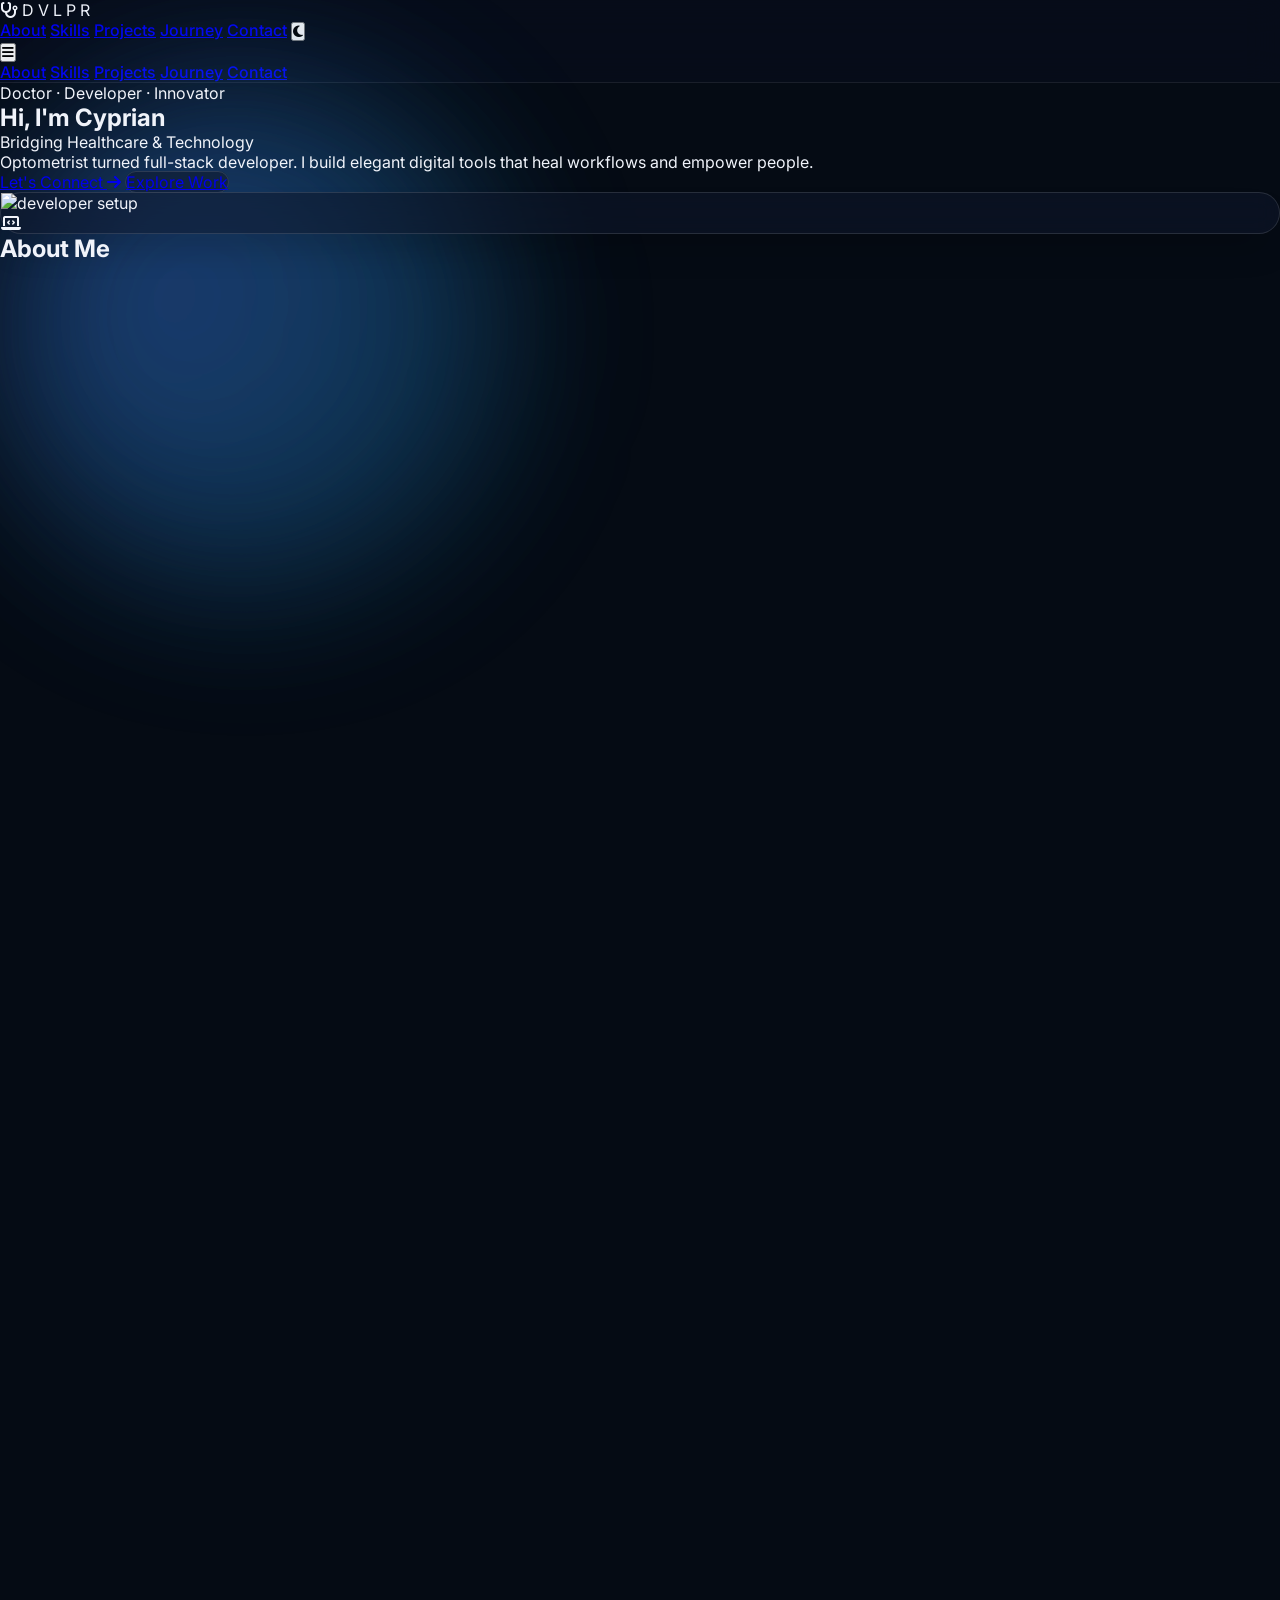
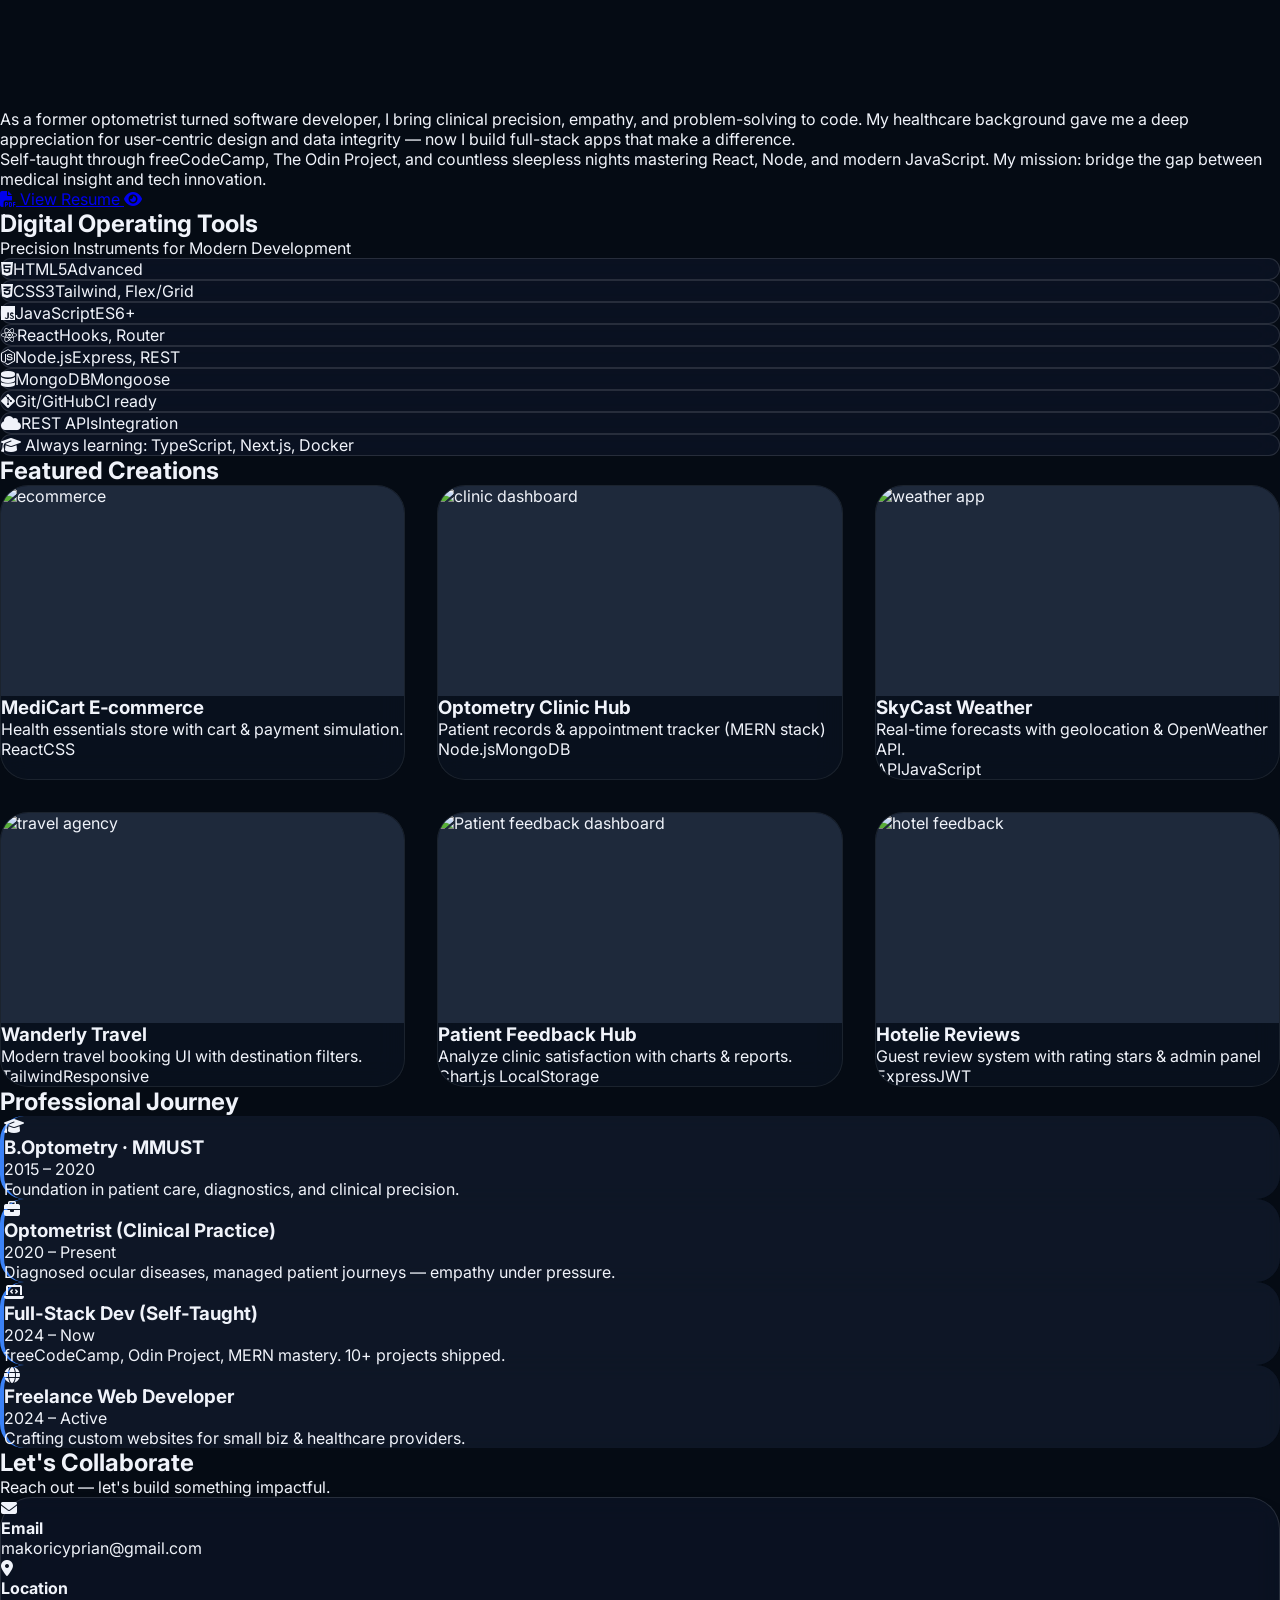
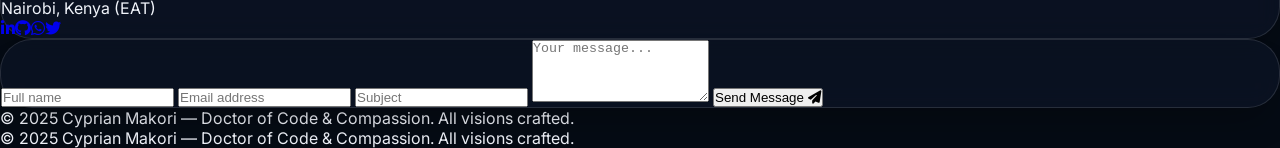
==== html1.html @ fe66a41a "`Deleted index.html and styles.css files`" ====
<!DOCTYPE html>
<html lang="en">
<head>
    <meta charset="UTF-8">
    <meta name="viewport" content="width=device-width, initial-scale=1.0, viewport-fit=cover">
    <title>Cyprian Makori | Doctor of Code & Care</title>
    <link href="https://cdn.jsdelivr.net/npm/tailwindcss@2.2.19/dist/tailwind.min.css" rel="stylesheet">
    <link href="https://fonts.googleapis.com/css2?family=Inter:opsz,wght@14..32,300;14..32,400;14..32,500;14..32,600;14..32,700;14..32,800&display=swap" rel="stylesheet">
    <link rel="stylesheet" href="https://cdnjs.cloudflare.com/ajax/libs/font-awesome/6.4.0/css/all.min.css">
    <script type="text/javascript" src="https://cdn.jsdelivr.net/npm/@emailjs/browser@4/dist/email.min.js"></script>
    <style>
        * { margin: 0; padding: 0; box-sizing: border-box; }
        body {
            font-family: 'Inter', sans-serif;
            background-color: #050b14;
            color: #f0f3fa;
            overflow-x: hidden;
            scroll-behavior: smooth;
        }
        .glass-card {
            background: rgba(15, 25, 45, 0.55);
            backdrop-filter: blur(12px);
            border-radius: 2rem;
            border: 1px solid rgba(255, 255, 255, 0.12);
            box-shadow: 0 20px 35px -12px rgba(0, 0, 0, 0.3);
            transition: all 0.35s cubic-bezier(0.2, 0.9, 0.4, 1.1);
        }
        .glass-card:hover {
            border-color: rgba(96, 165, 250, 0.4);
            transform: translateY(-6px);
            box-shadow: 0 30px 40px -15px rgba(0, 0, 0, 0.4);
        }
        .project-grid {
            display: grid;
            grid-template-columns: repeat(auto-fill, minmax(320px, 1fr));
            gap: 2rem;
        }
        .project-tile {
            background: rgba(12, 20, 35, 0.65);
            backdrop-filter: blur(14px);
            border-radius: 1.75rem;
            border: 1px solid rgba(255, 255, 255, 0.08);
            transition: all 0.4s ease;
            overflow: hidden;
        }
        .project-tile:hover {
            transform: translateY(-12px);
            border-color: rgba(59, 130, 246, 0.5);
            box-shadow: 0 25px 35px -18px rgba(0, 0, 0, 0.5);
        }
        .project-img {
            height: 210px;
            width: 100%;
            object-fit: cover;
            transition: transform 0.6s cubic-bezier(0.2, 0.9, 0.4, 1.1);
        }
        .project-tile:hover .project-img {
            transform: scale(1.05);
        }
        .overlay-btns {
            position: absolute;
            inset: 0;
            background: rgba(0, 0, 0, 0.7);
            backdrop-filter: blur(4px);
            display: flex;
            align-items: center;
            justify-content: center;
            gap: 1rem;
            opacity: 0;
            transition: opacity 0.3s ease;
        }
        .project-tile:hover .overlay-btns {
            opacity: 1;
        }
        @keyframes floatSoft {
            0% { transform: translateY(0px); }
            50% { transform: translateY(-10px); }
            100% { transform: translateY(0px); }
        }
        .float-animate {
            animation: floatSoft 5s ease-in-out infinite;
        }
        .timeline-glow {
            background: rgba(20, 30, 50, 0.6);
            backdrop-filter: blur(8px);
            border-radius: 1.5rem;
            border-left: 4px solid #3b82f6;
        }
        .reveal-on-scroll {
            opacity: 0;
            transform: translateY(35px);
            transition: opacity 0.7s ease, transform 0.7s ease;
        }
        .reveal-on-scroll.revealed {
            opacity: 1;
            transform: translateY(0);
        }
        .nav-glass {
            background: rgba(8, 14, 26, 0.85);
            backdrop-filter: blur(18px);
            border-bottom: 1px solid rgba(255, 255, 255, 0.08);
        }
        .nav-link {
            position: relative;
            font-weight: 500;
            transition: color 0.2s;
        }
        .nav-link::after {
            content: '';
            position: absolute;
            bottom: -6px;
            left: 0;
            width: 0%;
            height: 2px;
            background: #3b82f6;
            border-radius: 2px;
            transition: width 0.3s ease;
        }
        .nav-link:hover::after, .nav-link.active::after {
            width: 100%;
        }
        .nav-link.active {
            color: #60a5fa;
        }
        ::-webkit-scrollbar { width: 6px; }
        ::-webkit-scrollbar-track { background: #0f172a; }
        ::-webkit-scrollbar-thumb { background: #3b82f6; border-radius: 8px; }
        .hero-blob {
            position: absolute;
            width: 500px;
            height: 500px;
            background: radial-gradient(circle at 30% 40%, rgba(59,130,246,0.25), rgba(6,182,212,0.1));
            filter: blur(80px);
            border-radius: 50%;
            z-index: 0;
            pointer-events: none;
        }
        .btn-glow {
            transition: all 0.2s ease;
        }
        .btn-glow:hover {
            box-shadow: 0 8px 25px -5px #3b82f6;
        }
        @media (max-width: 640px) {
            .project-grid { grid-template-columns: 1fr; }
        }
        .dark-mode {
            background-color: #0a0f1c;
        }
        /* Add after existing styles */
        .page-transition {
            animation: fadeInUp 0.8s cubic-bezier(0.2, 0.9, 0.4, 1.1);
        }
        @keyframes fadeInUp {
            from { opacity: 0; transform: translateY(30px); }
            to { opacity: 1; transform: translateY(0); }
        }
        #static-highlight {
        display: none !important;
        }
                /* PDF Modal Styles - Add to existing CSS */
        .pdf-modal {
            display: none;
            position: fixed;
            top: 0;
            left: 0;
            width: 100%;
            height: 100%;
            background: rgba(0, 0, 0, 0.85);
            backdrop-filter: blur(8px);
            z-index: 10000;
            align-items: center;
            justify-content: center;
            animation: fadeIn 0.3s ease;
        }

        .pdf-modal.active {
            display: flex;
        }

        .pdf-modal-content {
            width: 90%;
            max-width: 1000px;
            height: 85vh;
            background: rgba(20, 30, 50, 0.95);
            backdrop-filter: blur(20px);
            border-radius: 1.5rem;
            overflow: hidden;
            display: flex;
            flex-direction: column;
            animation: slideUp 0.4s ease;
            border: 1px solid rgba(255, 255, 255, 0.2);
            box-shadow: 0 25px 50px -12px rgba(0, 0, 0, 0.5);
        }

        .pdf-modal-header {
            display: flex;
            justify-content: space-between;
            align-items: center;
            padding: 1.25rem 1.5rem;
            border-bottom: 1px solid rgba(255, 255, 255, 0.1);
            background: rgba(0, 0, 0, 0.3);
        }

        .close-modal-btn {
            background: rgba(255, 255, 255, 0.1);
            border: none;
            width: 36px;
            height: 36px;
            border-radius: 50%;
            cursor: pointer;
            color: white;
            font-size: 1.2rem;
            transition: all 0.2s;
            display: flex;
            align-items: center;
            justify-content: center;
        }

        .close-modal-btn:hover {
            background: rgba(239, 68, 68, 0.8);
            transform: rotate(90deg);
        }

        .pdf-viewer-container {
            flex: 1;
            background: #1a1a2e;
            position: relative;
            overflow: hidden;
        }

        .pdf-iframe {
            width: 100%;
            height: 100%;
            border: none;
        }

        .pdf-modal-footer {
            display: flex;
            justify-content: space-between;
            align-items: center;
            padding: 1rem 1.5rem;
            border-top: 1px solid rgba(255, 255, 255, 0.1);
            background: rgba(0, 0, 0, 0.3);
            gap: 1rem;
        }

        .download-pdf-btn, .print-pdf-btn {
            padding: 0.5rem 1.25rem;
            border-radius: 2rem;
            font-size: 0.9rem;
            font-weight: 500;
            transition: all 0.2s;
            display: inline-flex;
            align-items: center;
            cursor: pointer;
            border: none;
        }

        .download-pdf-btn {
            background: linear-gradient(135deg, #ef4444, #dc2626);
            color: white;
        }

        .download-pdf-btn:hover {
            transform: translateY(-2px);
            box-shadow: 0 5px 15px rgba(239, 68, 68, 0.3);
        }

        .print-pdf-btn {
            background: rgba(59, 130, 246, 0.8);
            color: white;
        }

        .print-pdf-btn:hover {
            transform: translateY(-2px);
            background: #3b82f6;
            box-shadow: 0 5px 15px rgba(59, 130, 246, 0.3);
        }

        .close-footer-btn {
            background: rgba(255, 255, 255, 0.1);
            border: 1px solid rgba(255, 255, 255, 0.2);
            color: white;
            padding: 0.5rem 1.5rem;
            border-radius: 2rem;
            cursor: pointer;
            transition: all 0.2s;
        }

        .close-footer-btn:hover {
            background: rgba(255, 255, 255, 0.2);
        }

        /* PDF Loader */
        .pdf-loader {
            position: absolute;
            top: 0;
            left: 0;
            width: 100%;
            height: 100%;
            display: flex;
            flex-direction: column;
            align-items: center;
            justify-content: center;
            background: #1a1a2e;
            z-index: 10;
        }

        .pdf-loader.hide {
            display: none;
        }

        .loader-spinner {
            width: 50px;
            height: 50px;
            border: 3px solid rgba(59, 130, 246, 0.3);
            border-top-color: #3b82f6;
            border-radius: 50%;
            animation: spin 1s linear infinite;
        }

        @keyframes spin {
            to { transform: rotate(360deg); }
        }

        @keyframes fadeIn {
            from { opacity: 0; }
            to { opacity: 1; }
        }

        @keyframes slideUp {
            from {
                opacity: 0;
                transform: translateY(50px);
            }
            to {
                opacity: 1;
                transform: translateY(0);
            }
        }

        /* Mobile Responsive */
        @media (max-width: 768px) {
            .pdf-modal-content {
                width: 95%;
                height: 90vh;
                border-radius: 1rem;
            }
            
            .pdf-modal-header h3 {
                font-size: 1rem;
            }
            
            .download-pdf-btn, .print-pdf-btn, .close-footer-btn {
                padding: 0.4rem 1rem;
                font-size: 0.75rem;
            }
        }
        /* Force images to display */
        .project-img {
            display: block !important;
            width: 100% !important;
            height: 210px !important;
            object-fit: cover !important;
            background: #1e293b;
        }

        /* Fallback background color */
        .project-tile .relative.overflow-hidden {
            background: #0f172a;
            min-height: 210px;
        }
    </style>
</head>
<body>

    <nav class="nav-glass fixed top-0 w-full z-50 py-3 px-6 md:px-12 transition-all">
        <div class="max-w-7xl mx-auto flex justify-between items-center">
            <div class="flex items-center gap-2">
                <i class="fa-solid fa-stethoscope text-2xl text-blue-400"></i>
                <span class="text-xl font-bold tracking-tight bg-gradient-to-r from-white to-blue-300 bg-clip-text text-transparent">D V L P R</span>
            </div>
            <div class="hidden md:flex space-x-8 items-center">
                <a href="#about" class="nav-link text-gray-200 hover:text-blue-400 transition">About</a>
                <a href="#skills" class="nav-link text-gray-200 hover:text-blue-400 transition">Skills</a>
                <a href="#projects" class="nav-link text-gray-200 hover:text-blue-400 transition">Projects</a>
                <a href="#journey" class="nav-link text-gray-200 hover:text-blue-400 transition">Journey</a>
                <a href="#contact" class="nav-link text-gray-200 hover:text-blue-400 transition">Contact</a>
                <button id="theme-toggle" class="text-gray-200 hover:text-yellow-300 text-xl"><i class="fas fa-moon"></i></button>
            </div>
            <button id="mobile-menu-btn" class="md:hidden text-white text-2xl focus:outline-none"><i class="fas fa-bars"></i></button>
        </div>
        <div id="mobile-nav" class="md:hidden hidden flex-col bg-[#0a0f1c]/90 backdrop-blur-xl rounded-2xl mt-3 p-5 space-y-4 border border-white/10">
            <a href="#about" class="nav-link text-white text-lg py-2">About</a>
            <a href="#skills" class="nav-link text-white text-lg py-2">Skills</a>
            <a href="#projects" class="nav-link text-white text-lg py-2">Projects</a>
            <a href="#journey" class="nav-link text-white text-lg py-2">Journey</a>
            <a href="#contact" class="nav-link text-white text-lg py-2">Contact</a>
        </div>
    </nav>

    <section class="relative min-h-screen flex items-center justify-center overflow-hidden pt-20">
        <div class="hero-blob top-20 -left-40"></div>
        <div class="hero-blob bottom-0 right-0 w-[600px] h-[600px] bg-blue-500/20"></div>
        <div class="max-w-7xl mx-auto px-6 z-10 grid md:grid-cols-2 gap-12 items-center">
            <div class="space-y-6 reveal-on-scroll">
                <div class="inline-flex items-center gap-2 bg-white/10 backdrop-blur-sm rounded-full px-4 py-1.5 text-sm font-medium border border-white/20">
                    <span class="relative flex h-2 w-2">
                        <span class="animate-ping absolute inline-flex h-full w-full rounded-full bg-green-400 opacity-75"></span>
                        <span class="relative inline-flex rounded-full h-2 w-2 bg-green-500"></span>
                    </span>
                    Doctor · Developer · Innovator
                </div>
                <h1 class="text-5xl md:text-7xl font-extrabold tracking-tight leading-tight">
                    Hi, I'm <span class="text-transparent bg-clip-text bg-gradient-to-r from-blue-400 to-emerald-400">Cyprian</span>
                </h1>
                <div class="text-2xl md:text-3xl font-semibold">
                    <span id="dynamic-typing" class="text-blue-300"></span>
                    <span id="static-highlight" class="text-white ml-1">Bridging Healthcare & Tech</span>
                </div>
                <p class="text-gray-300 text-lg max-w-lg">Optometrist turned full-stack developer. I build elegant digital tools that heal workflows and empower people.</p>
                <div class="flex flex-wrap gap-4 pt-4">
                    <a href="#contact" class="bg-blue-600 hover:bg-blue-500 px-7 py-3 rounded-full font-semibold transition-all btn-glow shadow-lg shadow-blue-600/20">Let's Connect <i class="fas fa-arrow-right ml-2"></i></a>
                    <a href="#projects" class="glass-card px-7 py-3 rounded-full font-medium hover:bg-white/10 transition">Explore Work</a>
                </div>
            </div>
            <div class="relative flex justify-center reveal-on-scroll" style="transition-delay: 0.1s;">
                <div class="relative glass-card p-2 rounded-3xl float-animate">
                    <img src="https://images.pexels.com/photos/3183150/pexels-photo-3183150.jpeg?auto=compress&cs=tinysrgb&w=600" alt="developer setup" class="rounded-2xl w-full max-w-md shadow-2xl border border-white/20">
                    <div class="absolute -bottom-5 -right-3 bg-gradient-to-tr from-blue-700 to-indigo-800 p-3 rounded-2xl shadow-xl backdrop-blur">
                        <i class="fas fa-laptop-code text-2xl text-white"></i>
                    </div>
                </div>
            </div>
        </div>
    </section>

    <section id="about" class="py-24 relative">
        <div class="absolute inset-0 bg-[url('https://images.pexels.com/photos/3184291/pexels-photo-3184291.jpeg?auto=compress&cs=tinysrgb&w=1260&h=750&dpr=2')] bg-cover bg-fixed opacity-20"></div>
        <div class="max-w-7xl mx-auto px-6 relative z-10">
            <div class="text-center mb-16 reveal-on-scroll">
                <h2 class="text-4xl md:text-5xl font-bold bg-gradient-to-r from-white to-blue-300 bg-clip-text text-transparent">About Me</h2>
                <div class="w-24 h-1 bg-blue-500 mx-auto mt-4 rounded-full"></div>
            </div>
            <div class="flex flex-col md:flex-row gap-12 items-center">
                <div class="md:w-1/2 flex justify-center reveal-on-scroll">
                    <div class="glass-card p-2 rounded-full w-56 h-56 flex items-center justify-center">
                        <img src="/images/profile.jpg" alt="Cyprian profile" class="rounded-full w-full h-full object-cover border-4 border-white/40">
                    </div>
                </div>
                <div class="md:w-1/2 space-y-5 reveal-on-scroll" style="transition-delay: 0.1s;">
                    <p class="text-gray-200 text-lg leading-relaxed">As a former optometrist turned software developer, I bring clinical precision, empathy, and problem-solving to code. My healthcare background gave me a deep appreciation for user-centric design and data integrity — now I build full-stack apps that make a difference.</p>
                    <p class="text-gray-300">Self-taught through freeCodeCamp, The Odin Project, and countless sleepless nights mastering React, Node, and modern JavaScript. My mission: bridge the gap between medical insight and tech innovation.</p>
                    <a href="#" id="viewResumeBtn" class="inline-flex items-center gap-2 bg-white/10 backdrop-blur-sm rounded-full px-6 py-2.5 font-semibold hover:bg-white/20 transition group">
                        <i class="fas fa-file-pdf text-red-400 group-hover:scale-110 transition"></i> 
                             <span>View Resume</span>
                        <i class="fas fa-eye text-xs opacity-70 group-hover:translate-x-1 transition"></i>
                    </a>
                </div>
            </div>
        </div>
    </section>

    <section id="skills" class="py-24 relative bg-gradient-to-br from-slate-900 via-slate-800 to-gray-900">
        <div class="max-w-7xl mx-auto px-6">
            <div class="text-center mb-16 reveal-on-scroll">
                <h2 class="text-4xl md:text-5xl font-bold bg-gradient-to-r from-white to-blue-300 bg-clip-text text-transparent">
                    Digital Operating Tools
                </h2>
                <p class="text-blue-300 mt-3 text-sm uppercase tracking-wider">
                    Precision Instruments for Modern Development 
                 </p>
            </div>
            <div class="grid grid-cols-2 sm:grid-cols-3 md:grid-cols-4 gap-6">
                <div class="glass-card p-5 text-center flex flex-col items-center gap-3 reveal-on-scroll"><i class="fab fa-html5 text-5xl text-orange-500"></i><span class="font-semibold">HTML5</span><span class="text-xs text-gray-300">Advanced</span></div>
                <div class="glass-card p-5 text-center flex flex-col items-center gap-3 reveal-on-scroll"><i class="fab fa-css3-alt text-5xl text-blue-500"></i><span class="font-semibold">CSS3</span><span class="text-xs text-gray-300">Tailwind, Flex/Grid</span></div>
                <div class="glass-card p-5 text-center flex flex-col items-center gap-3 reveal-on-scroll"><i class="fab fa-js text-5xl text-yellow-400"></i><span class="font-semibold">JavaScript</span><span class="text-xs text-gray-300">ES6+</span></div>
                <div class="glass-card p-5 text-center flex flex-col items-center gap-3 reveal-on-scroll"><i class="fab fa-react text-5xl text-cyan-400"></i><span class="font-semibold">React</span><span class="text-xs text-gray-300">Hooks, Router</span></div>
                <div class="glass-card p-5 text-center flex flex-col items-center gap-3 reveal-on-scroll"><i class="fab fa-node-js text-5xl text-green-500"></i><span class="font-semibold">Node.js</span><span class="text-xs text-gray-300">Express, REST</span></div>
                <div class="glass-card p-5 text-center flex flex-col items-center gap-3 reveal-on-scroll"><i class="fas fa-database text-5xl text-emerald-500"></i><span class="font-semibold">MongoDB</span><span class="text-xs text-gray-300">Mongoose</span></div>
                <div class="glass-card p-5 text-center flex flex-col items-center gap-3 reveal-on-scroll"><i class="fab fa-git-alt text-5xl text-rose-500"></i><span class="font-semibold">Git/GitHub</span><span class="text-xs text-gray-300">CI ready</span></div>
                <div class="glass-card p-5 text-center flex flex-col items-center gap-3 reveal-on-scroll"><i class="fas fa-cloud text-5xl text-sky-400"></i><span class="font-semibold">REST APIs</span><span class="text-xs text-gray-300">Integration</span></div>
            </div>
            <div class="mt-16 text-center reveal-on-scroll">
                <div class="glass-card inline-block px-8 py-4 max-w-2xl mx-auto">
                    <p class="text-gray-200"><i class="fas fa-graduation-cap text-blue-400 mr-2"></i> Always learning: TypeScript, Next.js, Docker</p>
                </div>
            </div>
        </div>
    </section>

    <section id="projects" class="py-24 relative bg-black/40">
    <div class="max-w-7xl mx-auto px-6">
        <div class="text-center mb-16 reveal-on-scroll">
            <h2 class="text-4xl md:text-5xl font-bold">Featured Creations</h2>
            <div class="w-20 h-1 bg-blue-500 mx-auto mt-4"></div>
        </div>
        <div class="project-grid">
            <!-- MediCart E-commerce -->
            <div class="project-tile relative reveal-on-scroll">
                <div class="relative overflow-hidden">
                    <img src="https://images.pexels.com/photos/5632397/pexels-photo-5632397.jpeg?auto=compress&cs=tinysrgb&w=600" alt="ecommerce" class="project-img">
                    <div class="overlay-btns"><a href="#" class="bg-white text-black px-4 py-2 rounded-full text-sm font-semibold hover:bg-blue-500 hover:text-white transition"><i class="fab fa-github mr-1"></i> Code</a><a href="#" class="bg-white/20 backdrop-blur px-4 py-2 rounded-full text-sm font-semibold hover:bg-white/40 transition">Live →</a></div>
                </div>
                <div class="p-5"><h3 class="text-xl font-bold">MediCart E‑commerce</h3><p class="text-gray-300 text-sm mt-1">Health essentials store with cart & payment simulation.</p><div class="flex gap-2 mt-3"><span class="text-xs bg-blue-500/20 px-2 py-1 rounded-full">React</span><span class="text-xs bg-blue-500/20 px-2 py-1 rounded-full">CSS</span></div></div>
            </div>

            <!-- Optometry Clinic Hub -->
            <div class="project-tile relative reveal-on-scroll">
                <div class="relative overflow-hidden"><img src="https://images.pexels.com/photos/40568/medical-appointment-doctor-healthcare-40568.jpeg?auto=compress&cs=tinysrgb&w=600" alt="clinic dashboard" class="project-img"><div class="overlay-btns"><a href="#" class="bg-white text-black px-4 py-2 rounded-full text-sm font-semibold hover:bg-blue-500"><i class="fab fa-github mr-1"></i> GitHub</a><a href="#" class="bg-white/20 backdrop-blur px-4 py-2 rounded-full text-sm font-semibold hover:bg-white/40 transition">Demo →</a></div></div>
                <div class="p-5"><h3 class="text-xl font-bold">Optometry Clinic Hub</h3><p class="text-gray-300 text-sm">Patient records & appointment tracker (MERN stack)</p><div class="flex gap-2 mt-3"><span class="text-xs bg-blue-500/20 px-2 py-1 rounded-full">Node.js</span><span class="text-xs bg-blue-500/20 px-2 py-1 rounded-full">MongoDB</span></div></div>
            </div>

            <!-- SkyCast Weather -->
            <div class="project-tile relative reveal-on-scroll">
                <div class="relative overflow-hidden"><img src="https://images.pexels.com/photos/209224/pexels-photo-209224.jpeg?auto=compress&cs=tinysrgb&w=600" alt="weather app" class="project-img"><div class="overlay-btns"><a href="#" class="bg-white text-black px-4 py-2 rounded-full text-sm font-semibold hover:bg-blue-500"><i class="fab fa-github mr-1"></i> Repo</a><a href="#" class="bg-white/20 backdrop-blur px-4 py-2 rounded-full text-sm font-semibold hover:bg-white/40 transition">Live →</a></div></div>
                <div class="p-5"><h3 class="text-xl font-bold">SkyCast Weather</h3><p class="text-gray-300 text-sm">Real-time forecasts with geolocation & OpenWeather API.</p><div class="flex gap-2 mt-3"><span class="text-xs bg-blue-500/20 px-2 py-1 rounded-full">API</span><span class="text-xs bg-blue-500/20 px-2 py-1 rounded-full">JavaScript</span></div></div>
            </div>

            <!-- Wanderly Travel -->
            <div class="project-tile relative reveal-on-scroll">
                <div class="relative overflow-hidden"><img src="https://images.pexels.com/photos/210617/pexels-photo-210617.jpeg?auto=compress&cs=tinysrgb&w=600" alt="travel agency" class="project-img"><div class="overlay-btns"><a href="#" class="bg-white text-black px-4 py-2 rounded-full text-sm font-semibold hover:bg-blue-500"><i class="fab fa-github mr-1"></i> Code</a><a href="#" class="bg-white/20 backdrop-blur px-4 py-2 rounded-full text-sm font-semibold hover:bg-white/40 transition">Preview →</a></div></div>
                <div class="p-5"><h3 class="text-xl font-bold">Wanderly Travel</h3><p class="text-gray-300 text-sm">Modern travel booking UI with destination filters.</p><div class="flex gap-2 mt-3"><span class="text-xs bg-blue-500/20 px-2 py-1 rounded-full">Tailwind</span><span class="text-xs bg-blue-500/20 px-2 py-1 rounded-full">Responsive</span></div></div>
            </div>

            <!-- Patient Feedback Hub - WORKING IMAGE -->
            <div class="project-tile relative reveal-on-scroll">
                <div class="relative overflow-hidden">
                    <img src="https://placehold.co/600x400/0f172a/3b82f6?text=📊+Patient+Feedback+Hub" alt="Patient feedback dashboard" class="project-img">
                    <div class="overlay-btns">
                        <a href="#" class="bg-white text-black px-4 py-2 rounded-full text-sm font-semibold hover:bg-blue-500 hover:text-white transition"><i class="fab fa-github mr-1"></i> Code</a>
                        <a href="#" class="bg-white/20 backdrop-blur px-4 py-2 rounded-full text-sm font-semibold hover:bg-white/40 transition">Live →</a>
                    </div>
                </div>
                <div class="p-5">
                    <h3 class="text-xl font-bold">Patient Feedback Hub</h3>
                    <p class="text-gray-300 text-sm mt-1">Analyze clinic satisfaction with charts & reports.</p>
                    <div class="flex gap-2 mt-3">
                        <span class="text-xs bg-blue-500/20 px-2 py-1 rounded-full">Chart.js</span>
                        <span class="text-xs bg-blue-500/20 px-2 py-1 rounded-full">LocalStorage</span>
                    </div>
                </div>
            </div>

            <!-- Hotelie Reviews -->
            <div class="project-tile relative reveal-on-scroll">
                <div class="relative overflow-hidden"><img src="https://images.pexels.com/photos/346529/pexels-photo-346529.jpeg?auto=compress&cs=tinysrgb&w=600" alt="hotel feedback" class="project-img"><div class="overlay-btns"><a href="#" class="bg-white text-black px-4 py-2 rounded-full text-sm font-semibold hover:bg-blue-500"><i class="fab fa-github mr-1"></i> Repo</a><a href="#" class="bg-white/20 backdrop-blur px-4 py-2 rounded-full text-sm font-semibold hover:bg-white/40 transition">Demo →</a></div></div>
                <div class="p-5"><h3 class="text-xl font-bold">Hotelie Reviews</h3><p class="text-gray-300 text-sm">Guest review system with rating stars & admin panel</p><div class="flex gap-2 mt-3"><span class="text-xs bg-blue-500/20 px-2 py-1 rounded-full">Express</span><span class="text-xs bg-blue-500/20 px-2 py-1 rounded-full">JWT</span></div></div>
            </div>
        </div>
    </div>
    </section>
    <section id="journey" class="py-24 relative bg-gradient-to-t from-gray-900 to-slate-800">
        <div class="max-w-5xl mx-auto px-6">
            <div class="text-center mb-16 reveal-on-scroll"><h2 class="text-4xl md:text-5xl font-bold">Professional Journey</h2><div class="w-24 h-1 bg-blue-500 mx-auto mt-3"></div></div>
            <div class="space-y-8">
                <div class="timeline-glow p-6 flex flex-col md:flex-row gap-4 reveal-on-scroll"><div class="w-12 h-12 rounded-full bg-blue-600 flex items-center justify-center"><i class="fas fa-graduation-cap text-xl"></i></div><div><h3 class="text-xl font-bold">B.Optometry · MMUST</h3><p class="text-blue-300 text-sm">2015 – 2020</p><p class="text-gray-300">Foundation in patient care, diagnostics, and clinical precision.</p></div></div>
                <div class="timeline-glow p-6 flex flex-col md:flex-row gap-4 reveal-on-scroll"><div class="w-12 h-12 rounded-full bg-emerald-600 flex items-center justify-center"><i class="fas fa-briefcase"></i></div><div><h3 class="text-xl font-bold">Optometrist (Clinical Practice)</h3><p class="text-blue-300 text-sm">2020 – Present</p><p class="text-gray-300">Diagnosed ocular diseases, managed patient journeys — empathy under pressure.</p></div></div>
                <div class="timeline-glow p-6 flex flex-col md:flex-row gap-4 reveal-on-scroll"><div class="w-12 h-12 rounded-full bg-cyan-600 flex items-center justify-center"><i class="fas fa-laptop-code"></i></div><div><h3 class="text-xl font-bold">Full-Stack Dev (Self-Taught)</h3><p class="text-blue-300 text-sm">2024 – Now</p><p class="text-gray-300">freeCodeCamp, Odin Project, MERN mastery. 10+ projects shipped.</p></div></div>
                <div class="timeline-glow p-6 flex flex-col md:flex-row gap-4 reveal-on-scroll"><div class="w-12 h-12 rounded-full bg-purple-600 flex items-center justify-center"><i class="fas fa-globe"></i></div><div><h3 class="text-xl font-bold">Freelance Web Developer</h3><p class="text-blue-300 text-sm">2024 – Active</p><p class="text-gray-300">Crafting custom websites for small biz & healthcare providers.</p></div></div>
            </div>
        </div>
    </section>

    <section id="contact" class="py-24 relative bg-black/50">
        <div class="max-w-7xl mx-auto px-6">
            <div class="text-center mb-12 reveal-on-scroll"><h2 class="text-4xl md:text-5xl font-bold">Let's Collaborate</h2><p class="text-blue-300 mt-2">Reach out — let's build something impactful.</p></div>
            <div class="grid md:grid-cols-2 gap-12">
                <div class="glass-card p-8 space-y-6 reveal-on-scroll">
                    <div class="flex items-center gap-4"><div class="bg-blue-600/30 p-3 rounded-xl"><i class="fas fa-envelope text-2xl"></i></div><div><h4 class="font-bold">Email</h4><p class="text-gray-300">makoricyprian@gmail.com</p></div></div>
                    <div class="flex items-center gap-4"><div class="bg-blue-600/30 p-3 rounded-xl"><i class="fas fa-map-marker-alt"></i></div><div><h4 class="font-bold">Location</h4><p class="text-gray-300">Nairobi, Kenya (EAT)</p></div></div>
                    <div class="flex justify-around pt-6"><a href="#" class="text-3xl text-blue-300 hover:text-white transition"><i class="fab fa-linkedin-in"></i></a><a href="#" class="text-3xl text-gray-300 hover:text-white"><i class="fab fa-github"></i></a><a href="#" class="text-3xl text-green-400"><i class="fab fa-whatsapp"></i></a><a href="#" class="text-3xl text-sky-400"><i class="fab fa-twitter"></i></a></div>
                </div>
                <div class="glass-card p-8 reveal-on-scroll">
                    <form id="contact-form" class="space-y-5">
                        <input type="text" name="user_name" placeholder="Full name" required class="w-full bg-black/40 border border-white/20 rounded-xl px-5 py-3 text-white focus:outline-none focus:border-blue-500">
                        <input type="email" name="user_email" placeholder="Email address" required class="w-full bg-black/40 border border-white/20 rounded-xl px-5 py-3 text-white">
                        <input type="text" name="subject" placeholder="Subject" class="w-full bg-black/40 border border-white/20 rounded-xl px-5 py-3 text-white">
                        <textarea name="message" rows="4" placeholder="Your message..." required class="w-full bg-black/40 border border-white/20 rounded-xl px-5 py-3 text-white"></textarea>
                        <button type="submit" class="w-full bg-blue-600 hover:bg-blue-500 py-3 rounded-xl font-bold transition-all shadow-lg">Send Message <i class="fas fa-paper-plane ml-2"></i></button>
                    </form>
                    <p id="form-status" class="text-center text-sm mt-3 hidden"></p>
                </div>
            </div>
        </div>
    </section>

    <footer class="py-8 border-t border-white/10 text-center text-gray-400 text-sm">
        <div class="max-w-7xl mx-auto px-6">© 2025 Cyprian Makori — Doctor of Code & Compassion. All visions crafted.</div>
    </footer>
        <!-- Footer -->
    <footer class="py-8 border-t border-white/10 text-center text-gray-400 text-sm">
        <div class="max-w-7xl mx-auto px-6">
            © 2025 Cyprian Makori — Doctor of Code & Compassion. All visions crafted.
        </div>
    </footer>

    <!-- ========== PDF MODAL - PLACED RIGHT HERE (After footer, before closing body) ========== -->
    <div id="pdfModal" class="pdf-modal">
        <div class="pdf-modal-content glass-card">
            <div class="pdf-modal-header">
                <h3 class="text-xl font-bold">
                    <i class="fas fa-file-pdf text-red-400 mr-2"></i>
                    My Resume
                </h3>
                <button id="closePdfModal" class="close-modal-btn">
                    <i class="fas fa-times"></i>
                </button>
            </div>
            
            <!-- PDF Viewer -->
            <div class="pdf-viewer-container">
                <div id="pdfLoader" class="pdf-loader">
                    <div class="loader-spinner"></div>
                    <p class="mt-3 text-gray-400">Loading resume...</p>
                </div>
                <iframe id="pdfFrame" class="pdf-iframe" frameborder="0"></iframe>
            </div>
            
            <!-- Footer with Download Option -->
            <div class="pdf-modal-footer">
                <div class="flex gap-3">
                    <button id="downloadResumeBtn" class="download-pdf-btn">
                        <i class="fas fa-download mr-2"></i> Download PDF
                    </button>
                    <button id="printResumeBtn" class="print-pdf-btn">
                        <i class="fas fa-print mr-2"></i> Print
                    </button>
                </div>
                <button id="closePdfModalFooter" class="close-footer-btn">
                    Close
                </button>
            </div>
        </div>
    </div>
    <!-- ========== END PDF MODAL ========== -->

    <script src="index.js"></script>
</body>
</html>
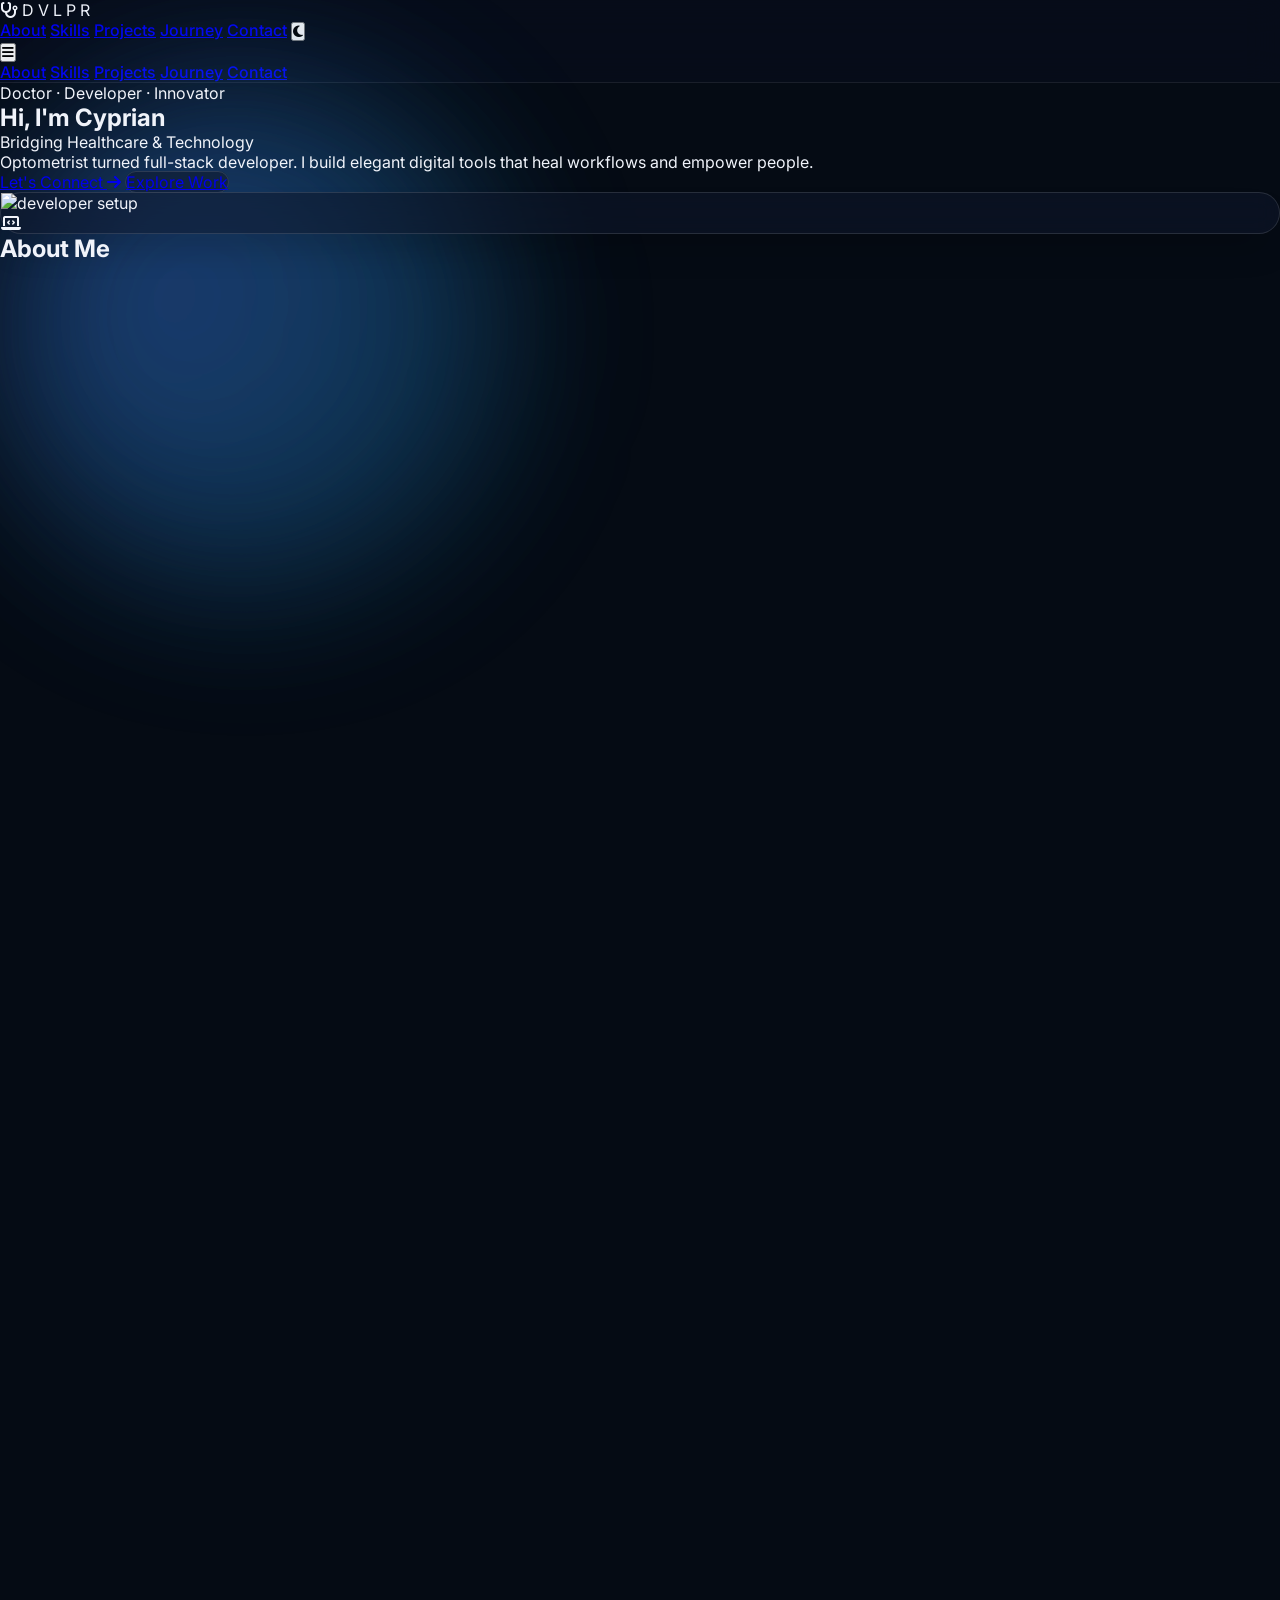
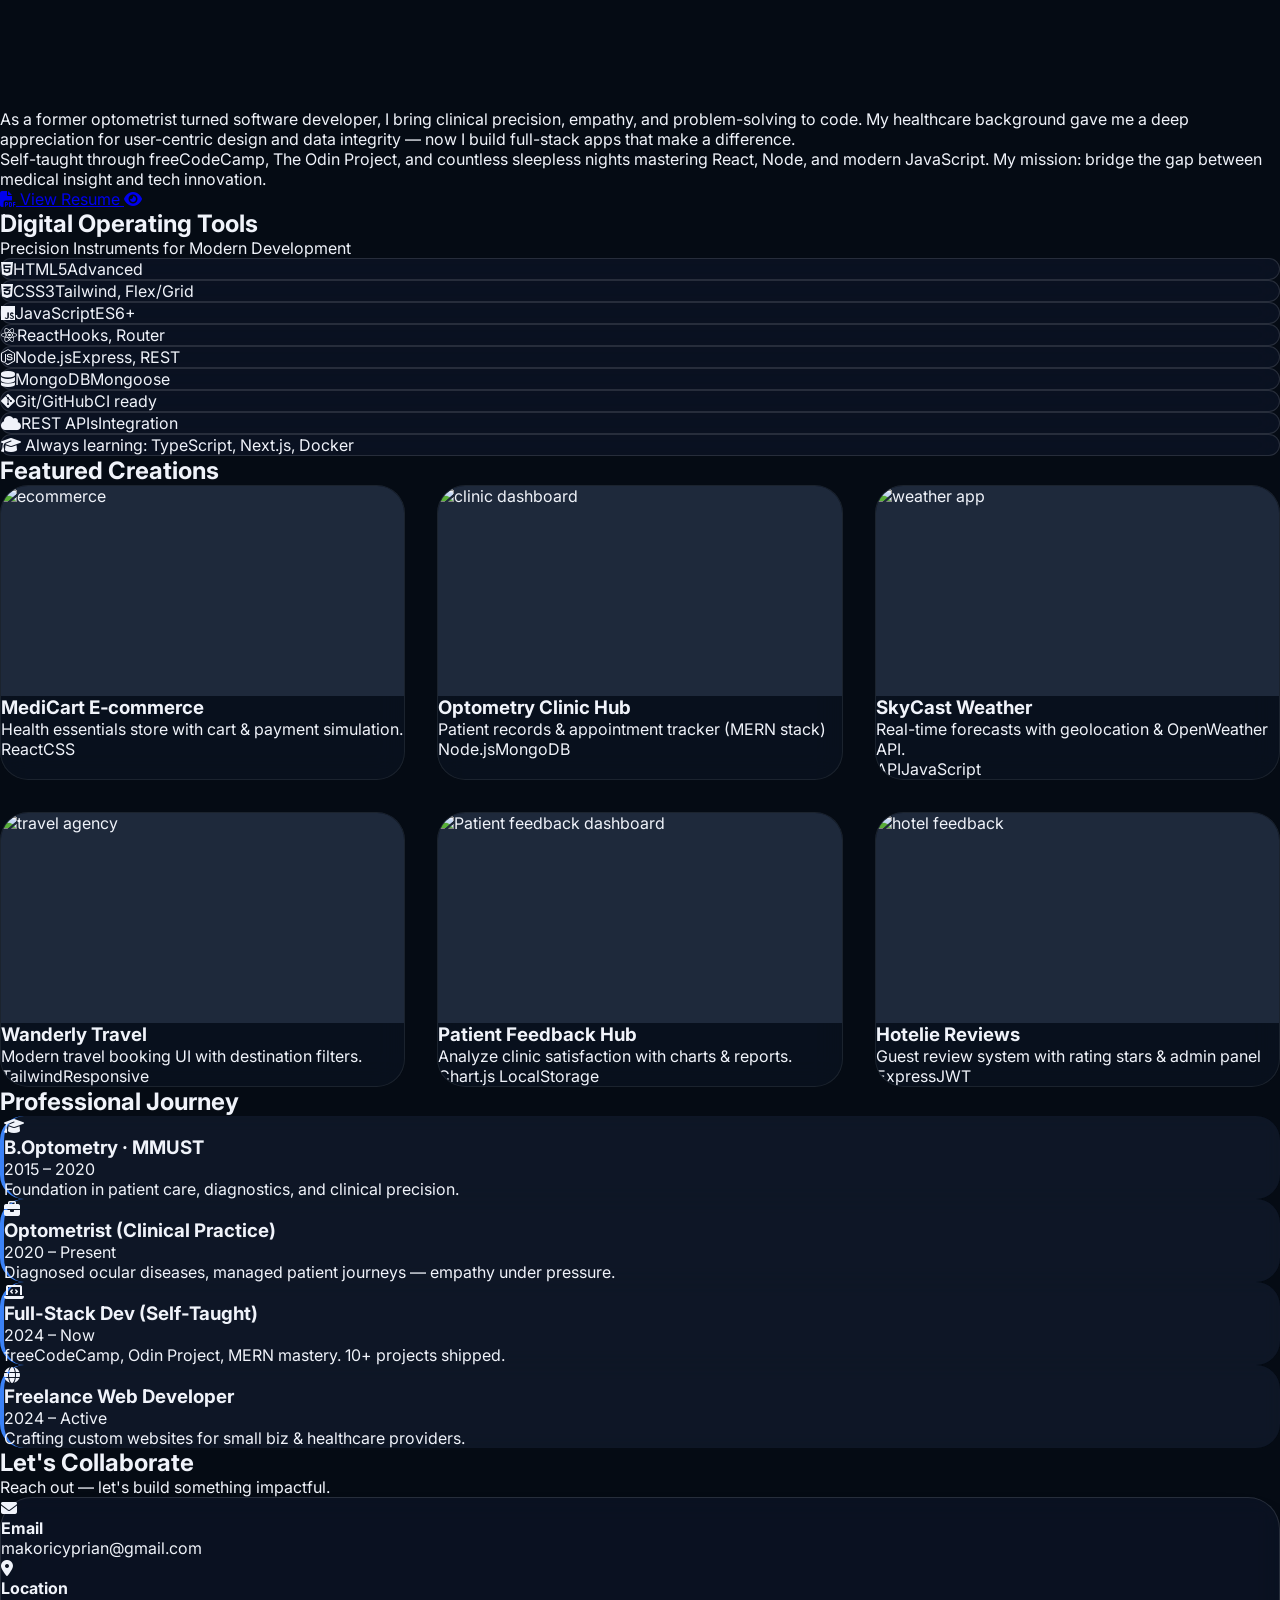
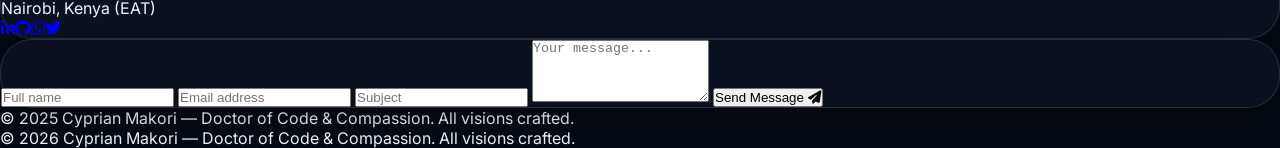
==== commit 9c7413a6: "Describe your changes" ====
--- a/html1.html
+++ b/html1.html
@@ -592,7 +592,7 @@
         <!-- Footer -->
     <footer class="py-8 border-t border-white/10 text-center text-gray-400 text-sm">
         <div class="max-w-7xl mx-auto px-6">
-            © 2025 Cyprian Makori — Doctor of Code & Compassion. All visions crafted.
+            © 2026 Cyprian Makori — Doctor of Code & Compassion. All visions crafted.
         </div>
     </footer>
 
